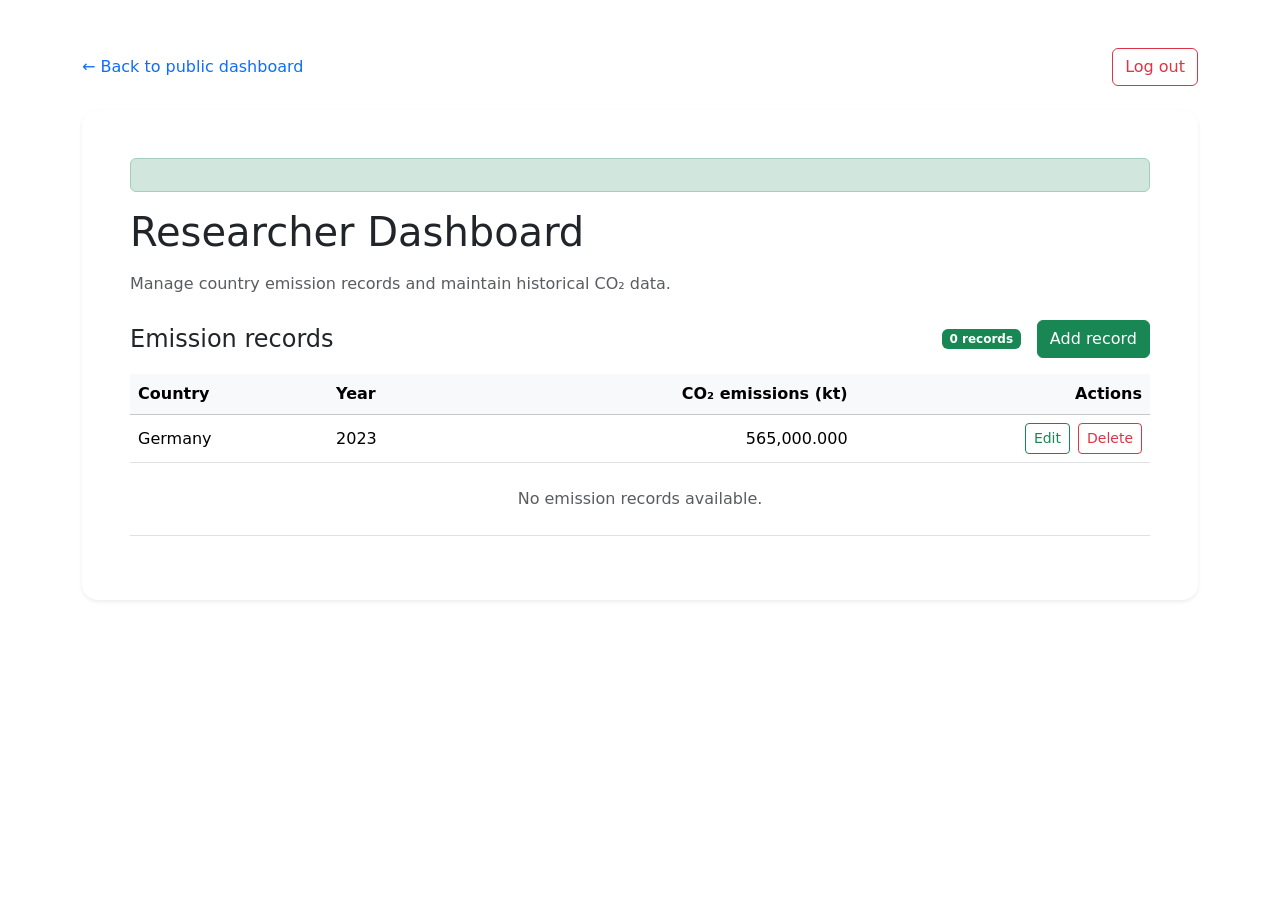
==== src/main/resources/templates/researcher/dashboard.html @ 04e5d0c4 "Initial commit: Like Hero To Zero application" ====
<!DOCTYPE html>
<html lang="en" xmlns:th="http://www.thymeleaf.org">
<head>
  <meta charset="UTF-8">
  <meta name="viewport" content="width=device-width, initial-scale=1.0">
  <title>Researcher Dashboard | Like Hero To Zero</title>
  <link href="https://cdn.jsdelivr.net/npm/bootstrap@5.3.3/dist/css/bootstrap.min.css" rel="stylesheet">
  <link rel="stylesheet" th:href="@{/css/styles.css}">
</head>
<body>

<main class="container py-5">
  <div class="d-flex justify-content-between align-items-center mb-4">
    <a th:href="@{/}" class="text-decoration-none">
      ← Back to public dashboard
    </a>

    <form th:action="@{/logout}" method="post">
      <button type="submit" class="btn btn-outline-danger">
        Log out
      </button>
    </form>
  </div>

  <div class="card border-0 shadow-sm rounded-4">
    <div class="card-body p-4 p-md-5">

      <div th:if="${successMessage}"
           class="alert alert-success"
           th:text="${successMessage}">
      </div>

      <h1 class="mb-3">Researcher Dashboard</h1>
      <p class="text-muted mb-4">
        Manage country emission records and maintain historical CO₂ data.
      </p>

      <div class="d-flex justify-content-between align-items-center mb-3">
        <h2 class="h4 mb-0">Emission records</h2>

        <div class="d-flex align-items-center gap-3">
                    <span class="badge bg-success"
                          th:text="${#lists.size(emissionRecords)} + ' records'">
                        0 records
                    </span>

          <a th:href="@{/researcher/emissions/new}"
             class="btn btn-success">
            Add record
          </a>
        </div>
      </div>

      <div class="table-responsive">
        <table class="table table-hover align-middle">
          <thead class="table-light">
          <tr>
            <th scope="col">Country</th>
            <th scope="col">Year</th>
            <th scope="col" class="text-end">CO₂ emissions (kt)</th>
            <th scope="col" class="text-end">Actions</th>
          </tr>
          </thead>

          <tbody>
          <tr th:each="record : ${emissionRecords}">
            <td th:text="${record.country.name}">Germany</td>
            <td th:text="${record.year}">2023</td>
            <td class="text-end"
                th:text="${#numbers.formatDecimal(record.emissionsKt, 1, 'COMMA', 3, 'POINT')}">
              565,000.000
            </td>
            <td>
              <div class="d-flex justify-content-end gap-2">
                <a th:href="@{/researcher/emissions/{id}/edit(id=${record.id})}"
                   class="btn btn-sm btn-outline-success">
                  Edit
                </a>

                <form th:action="@{/researcher/emissions/{id}/delete(id=${record.id})}"
                      method="post"
                      onsubmit="return confirm('Are you sure you want to delete this emission record?');">
                  <button type="submit"
                          class="btn btn-sm btn-outline-danger">
                    Delete
                  </button>
                </form>
              </div>
            </td>
          </tr>

          <tr th:if="${#lists.isEmpty(emissionRecords)}">
            <td colspan="4" class="text-center text-muted py-4">
              No emission records available.
            </td>
          </tr>
          </tbody>
        </table>
      </div>

    </div>
  </div>
</main>

</body>
</html>
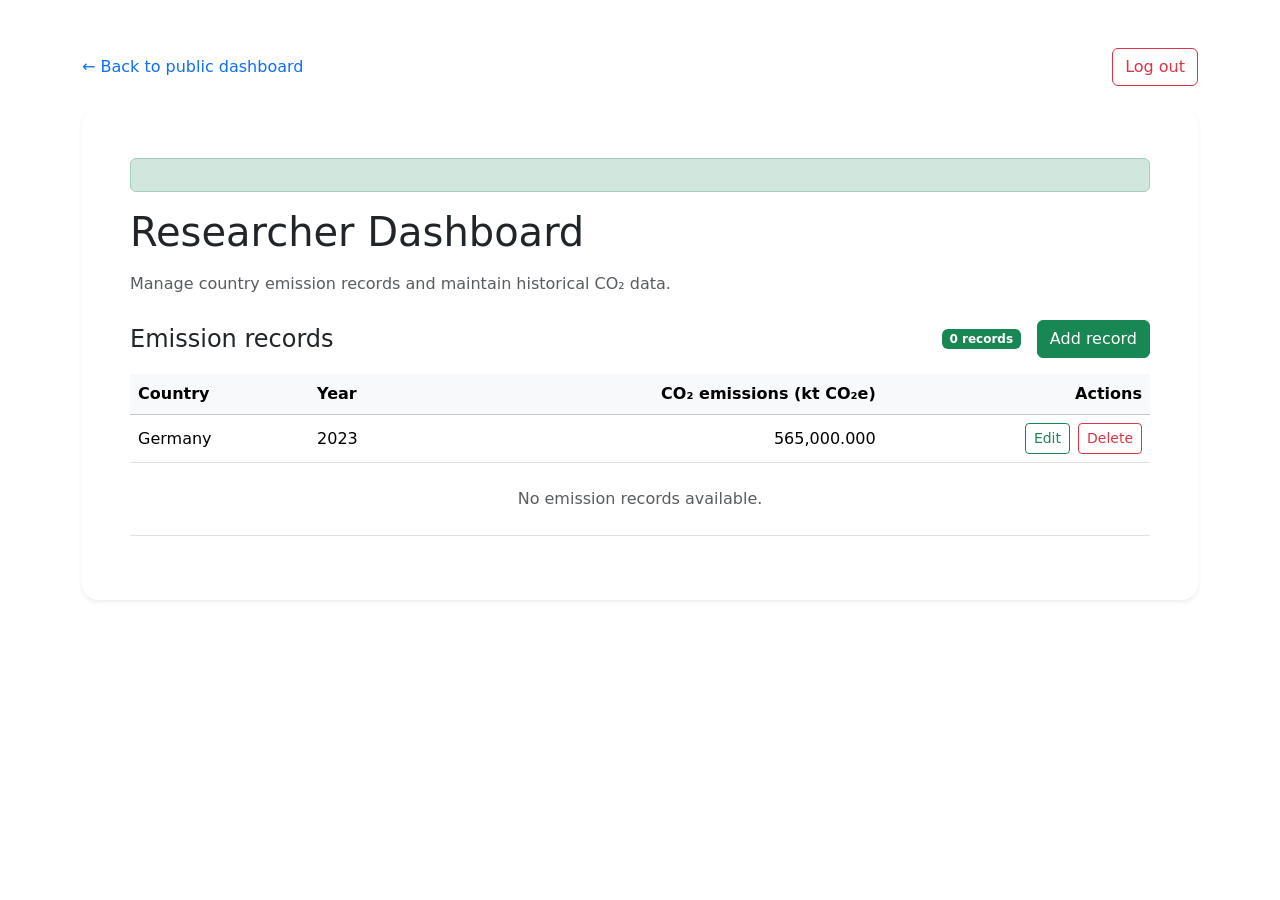
==== commit 233f89d1: "Update emission data labels and source documentation" ====
--- a/src/main/resources/templates/researcher/dashboard.html
+++ b/src/main/resources/templates/researcher/dashboard.html
@@ -57,7 +57,7 @@
           <tr>
             <th scope="col">Country</th>
             <th scope="col">Year</th>
-            <th scope="col" class="text-end">CO₂ emissions (kt)</th>
+            <th scope="col" class="text-end">CO₂ emissions (kt CO₂e)</th>
             <th scope="col" class="text-end">Actions</th>
           </tr>
           </thead>
